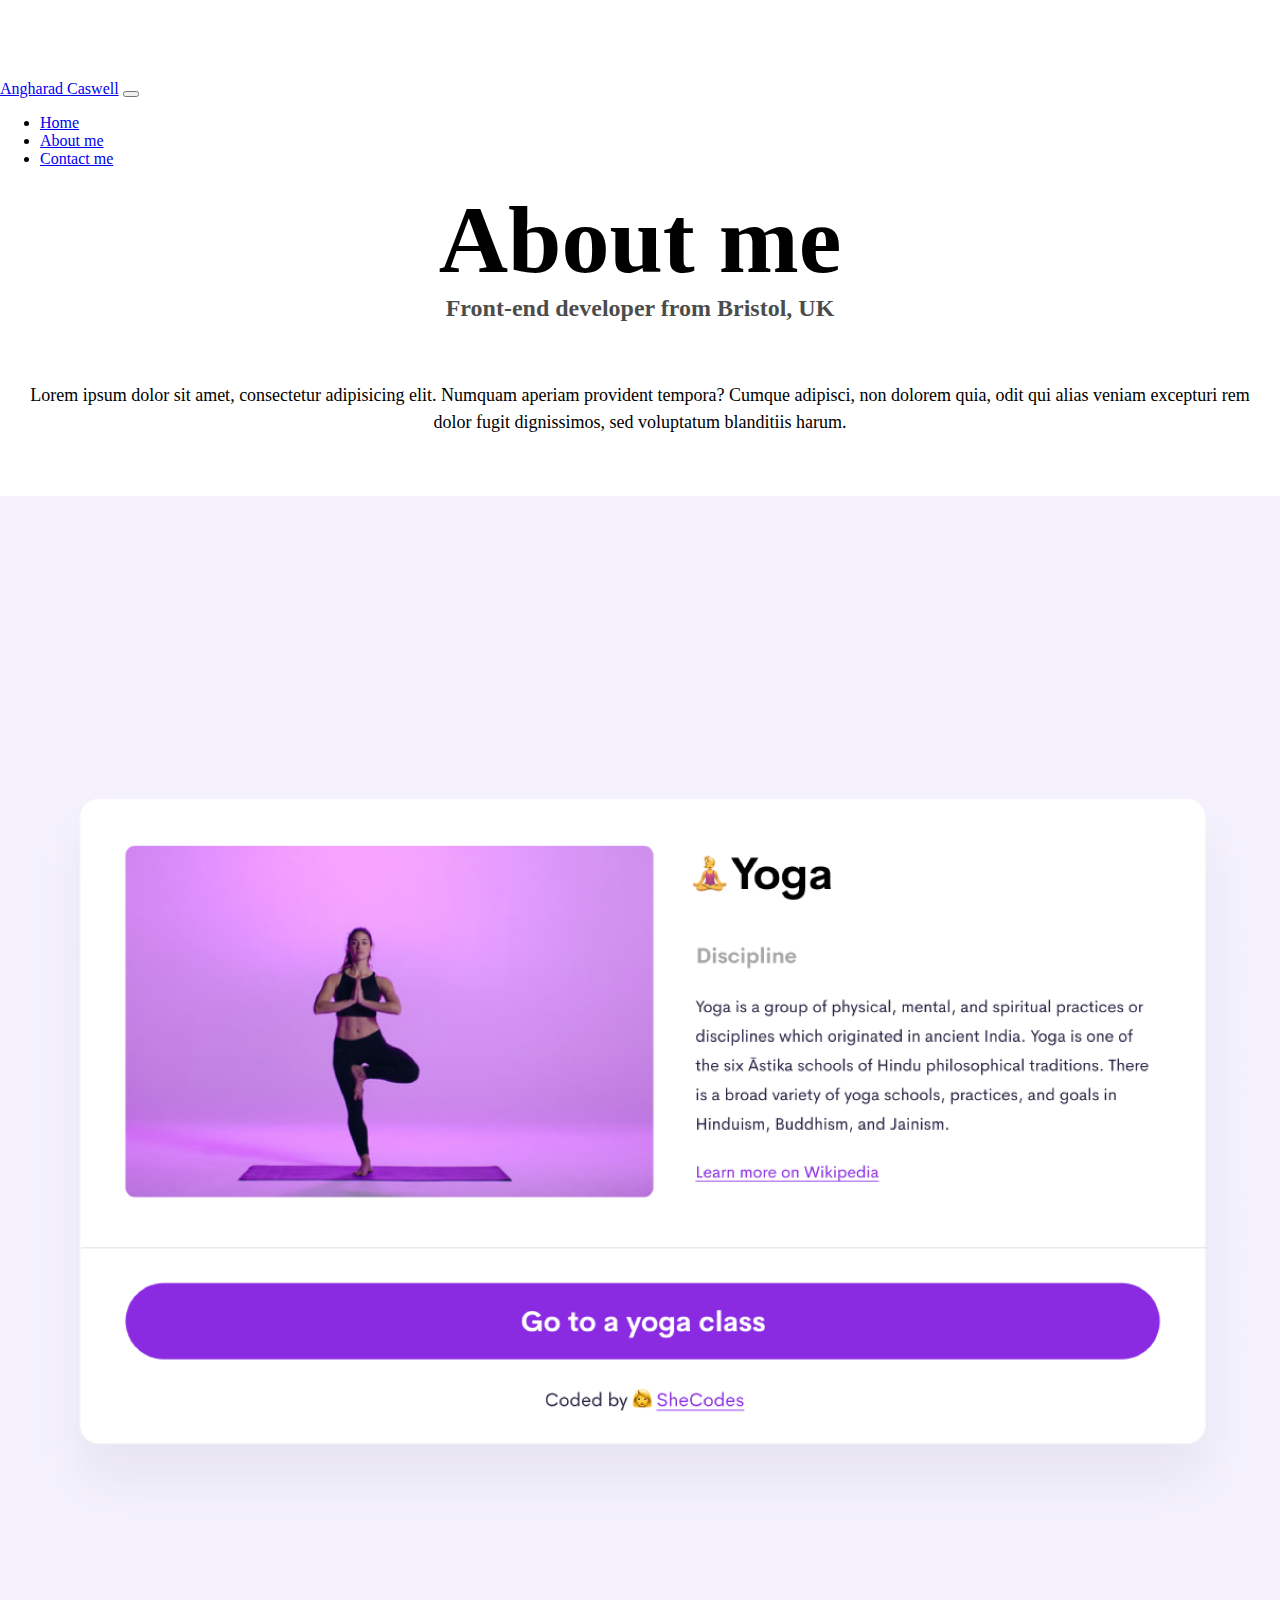
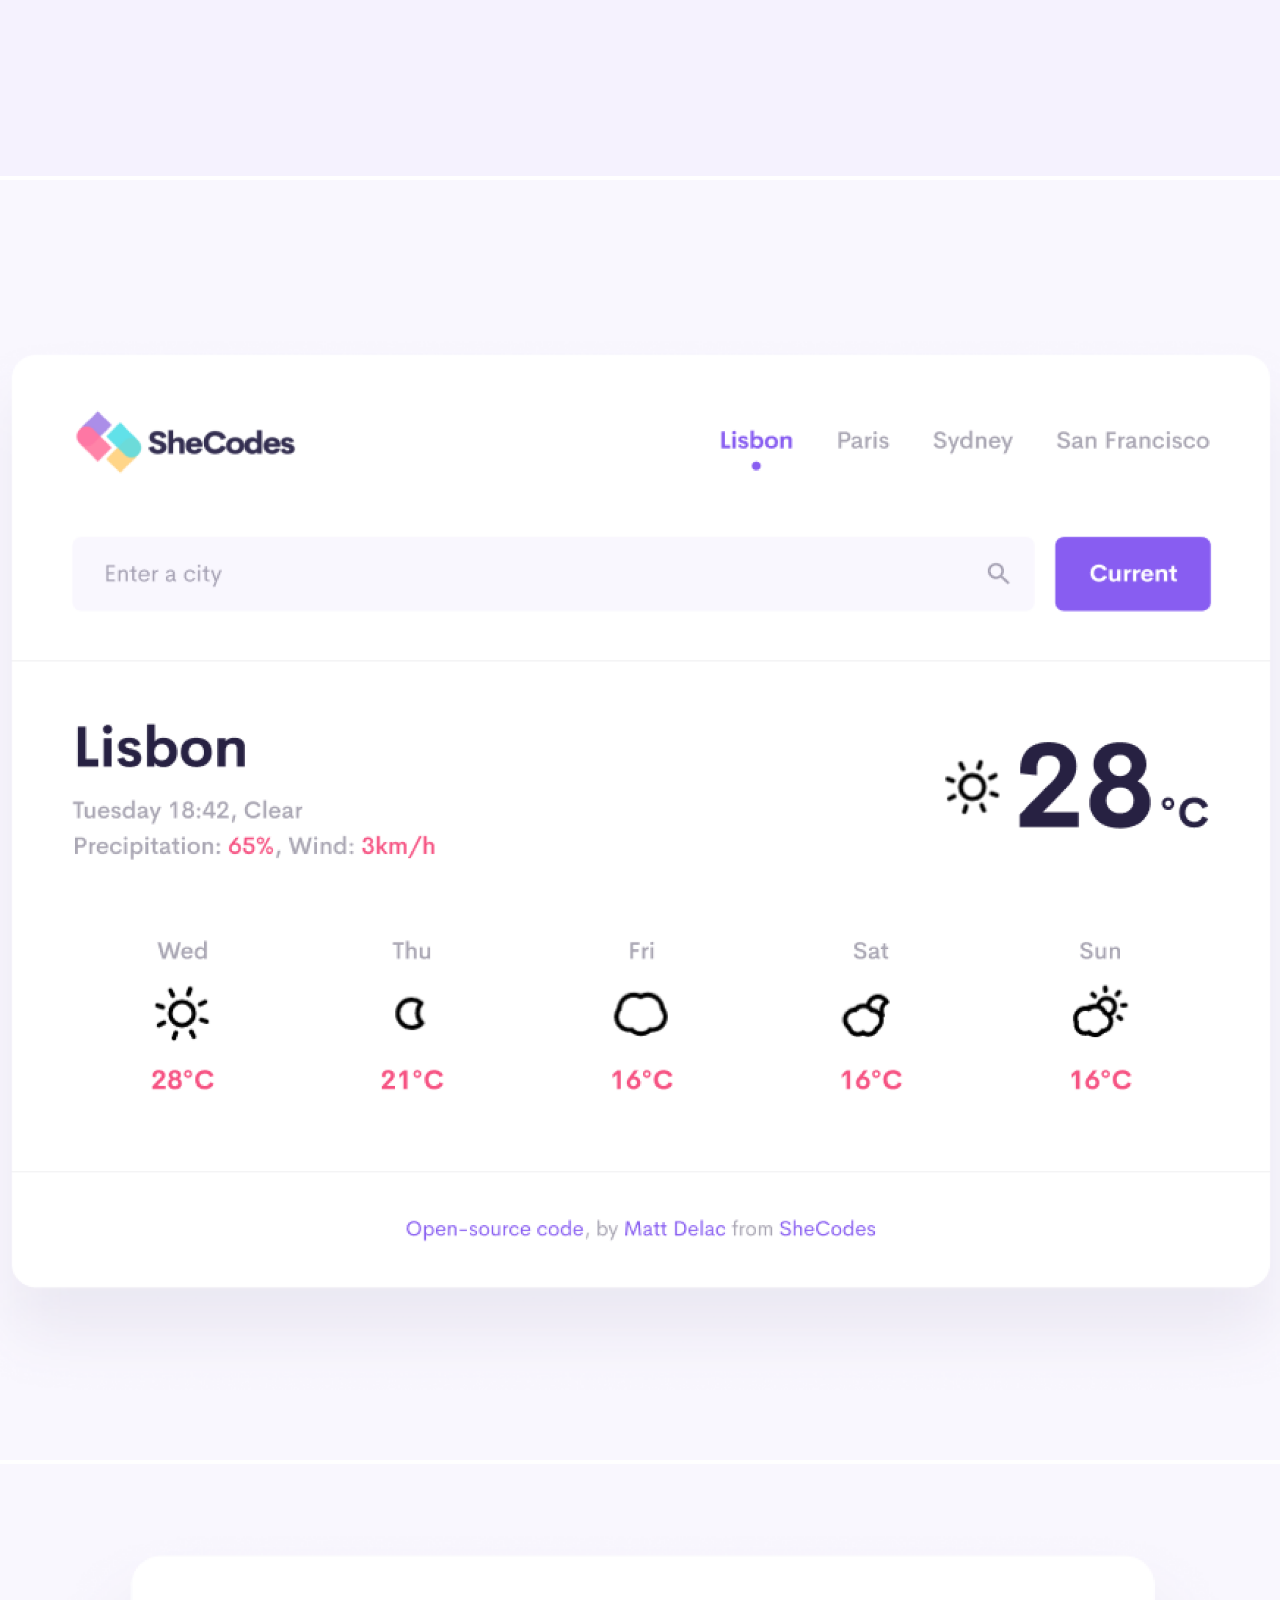
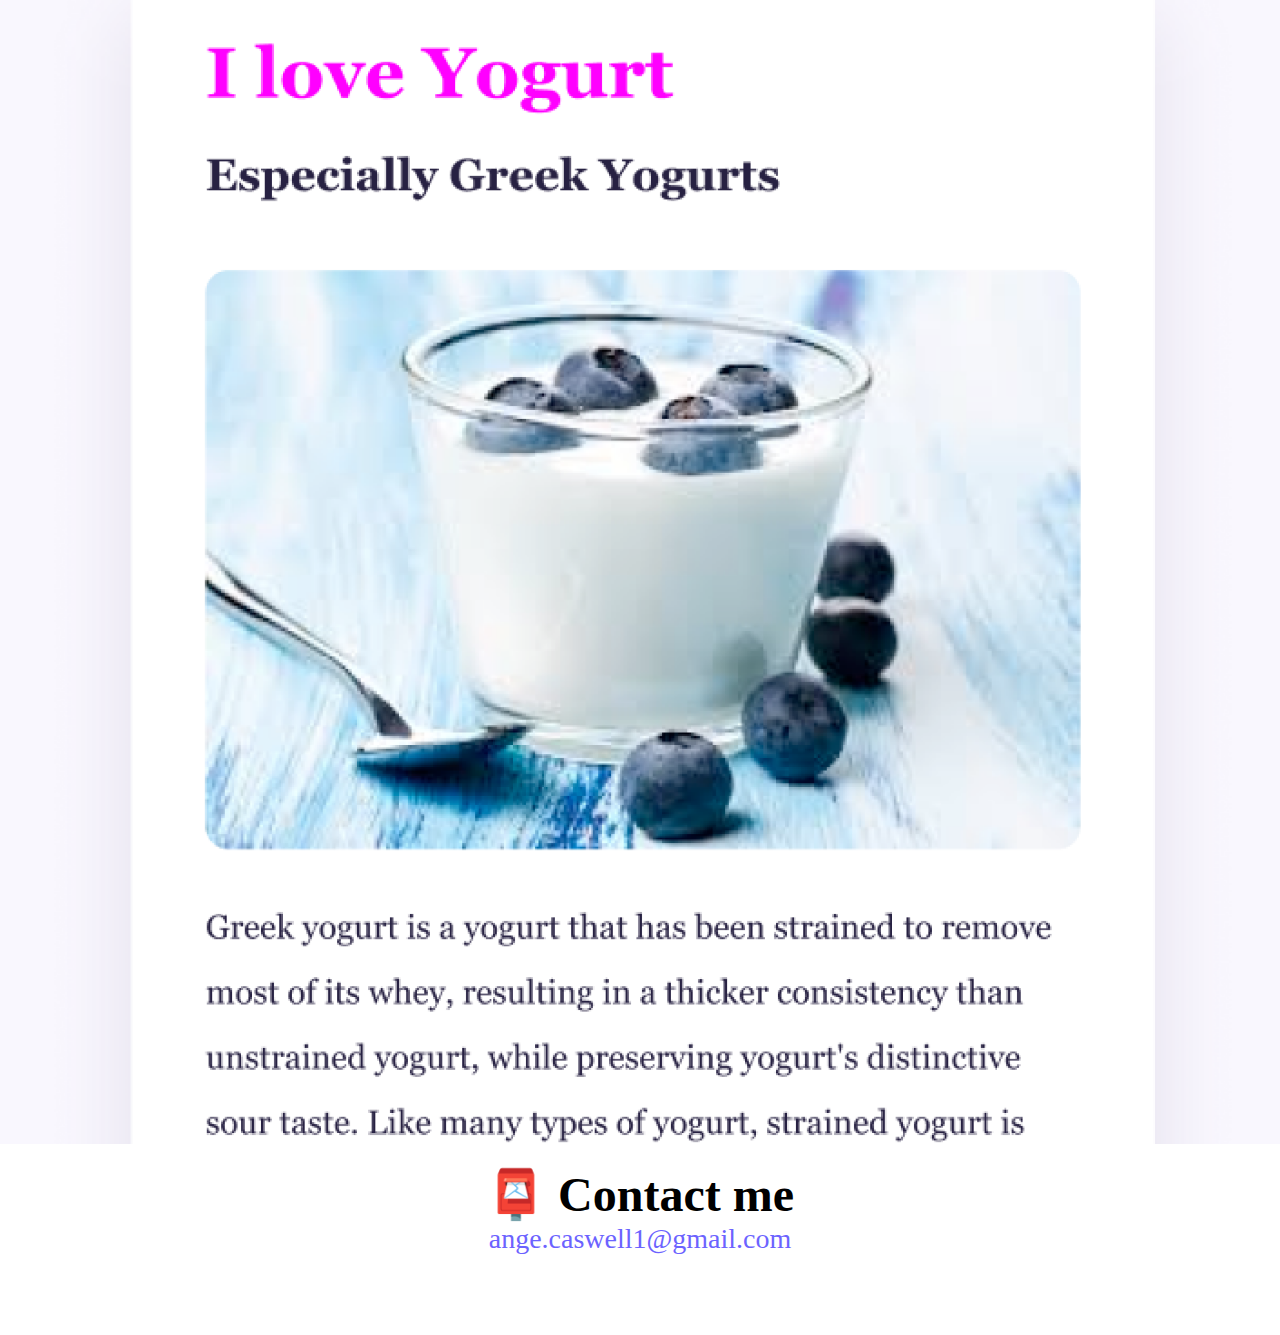
==== about.html @ fcc8724e "imported index/about/css/images from codesandbox." ====
<!DOCTYPE html>
<html lang="en">

<head>
    <meta charset="UTF-8" />
    <meta http-equiv="X-UA-Compatible" content="IE=edge" />
    <meta name="viewport" content="width=device-width, initial-scale=1.0" />
    <link rel="stylesheet" href="/styles/styles.css" />
    <link href="https://cdn.jsdelivr.net/npm/bootstrap@5.0.0-beta2/dist/css/bootstrap.min.css" rel="stylesheet"
        integrity="sha384-BmbxuPwQa2lc/FVzBcNJ7UAyJxM6wuqIj61tLrc4wSX0szH/Ev+nYRRuWlolflfl" crossorigin="anonymous" />
    <script src="https://cdn.jsdelivr.net/npm/bootstrap@5.0.0-beta2/dist/js/bootstrap.bundle.min.js"
        integrity="sha384-b5kHyXgcpbZJO/tY9Ul7kGkf1S0CWuKcCD38l8YkeH8z8QjE0GmW1gYU5S9FOnJ0"
        crossorigin="anonymous"></script>
    <title>About Angharad Caswell</title>
</head>

<body>
    <nav class="navbar navbar-expand-lg navbar-light bg-light fixed-top">
        <div class="container-fluid">
            <a class="navbar-brand" href="#">Angharad Caswell</a>
            <button class="navbar-toggler" type="button" data-bs-toggle="collapse" data-bs-target="#navbarNavDropdown"
                aria-controls="navbarNavDropdown" aria-expanded="false" aria-label="Toggle navigation">
                <span class="navbar-toggler-icon"></span>
            </button>
            <div class="collapse navbar-collapse" id="navbarNavDropdown">
                <ul class="navbar-nav">
                    <li class="nav-item">
                        <a class="nav-link active" aria-current="page" href="index.html">Home</a>
                    </li>
                    <li class="nav-item">
                        <a class="nav-link" href="about.html">About me</a>
                    </li>
                    <li class="nav-item">
                        <a class="nav-link" href="about.html#contact">Contact me</a>
                    </li>
                </ul>
            </div>
        </div>
    </nav>

    <h1>About me</h1>
    <h3>Front-end developer from Bristol, UK</h3>
    <div class="about-paragraphs text-center">
        <p>
            Lorem ipsum dolor sit amet, consectetur adipisicing elit. Numquam
            aperiam provident tempora? Cumque adipisci, non dolorem quia, odit qui
            alias veniam excepturi rem dolor fugit dignissimos, sed voluptatum
            blanditiis harum.
        </p>
    </div>
    <div class="container mb-20">
        <div class="row">
            <div class="col-sm-4">
                <img src="images/yoga.png" class="img-fluid p-2 shadow rounded" />
            </div>
            <div class="col-sm-4">
                <img src="images/weather.png" class="img-fluid p-2 shadow rounded" />
            </div>
            <div class="col-sm-4">
                <img src="images/yogurt.png" class="img-fluid p-2 shadow rounded" />
            </div>
        </div>
    </div>

    </br>
    <div id="contact">
        <h2>📮 Contact me</h2>
        <a href="mailto:ange.caswell1@gmail.com" class="email-link">
            ange.caswell1@gmail.com
        </a>
    </div>
</body>

</html>
---- styles/styles.css ----
:root {
  --primary-color: #6c63ff;
  --secondary-color: #f5f2fe;
  --box-shadow: 0 5px 10px rgba(0, 0, 0, 0.3);
}

body {
  margin: 80px auto !important;
}

h1,
h2,
h3 {
  text-align: center !important;
  margin: 0 !important;
}

h1 {
  font-size: 96px !important;
}

h2 {
  font-size: 48px !important;
}

h3 {
  font-size: 24px !important;
  opacity: 0.7 !important;
}

p {
  /* background: var(--secondary-color); */
  padding: 20px;
  border-radius: 4px;
  font-size: 18px;
  line-height: 1.5;
  text-align: center;
}
img {
  max-width: 100%;
  height: auto;
}
.primary-link {
  border-radius: 4px;
  padding: 20px 15px;
  text-decoration: none;
  text-transform: capitalize;
  background: var(--primary-color);
  box-shadow: var(--box-shadow);
  color: white;
}

.navigation-links {
  display: flex;
  margin-top: 40px;
  justify-content: center;
}

.navigation-links a {
  margin: 20px;
  border-radius: 4px;
  padding: 20px 15px;
  text-decoration: none;
  text-transform: capitalize;
}

.contact-link {
  background: var(--primary-color);
  box-shadow: var(--box-shadow);
  color: white;
}

.about-link {
  color: var(--primary-color);
  border: 1px solid var(--primary-color);
}

.homepage-link {
  color: var(--primary-color);
  text-align: center;
  display: block;
}

.about-paragraphs {
  display: flex;
  margin: 30px 0;
}

.about-paragraphs p {
  margin: 10px;
}

.email-link {
  display: flex;
  justify-content: center;
  color: var(--primary-color);
  font-size: 28px;
  text-decoration: none;
}

.email-link:hover {
  text-decoration: underline;
}
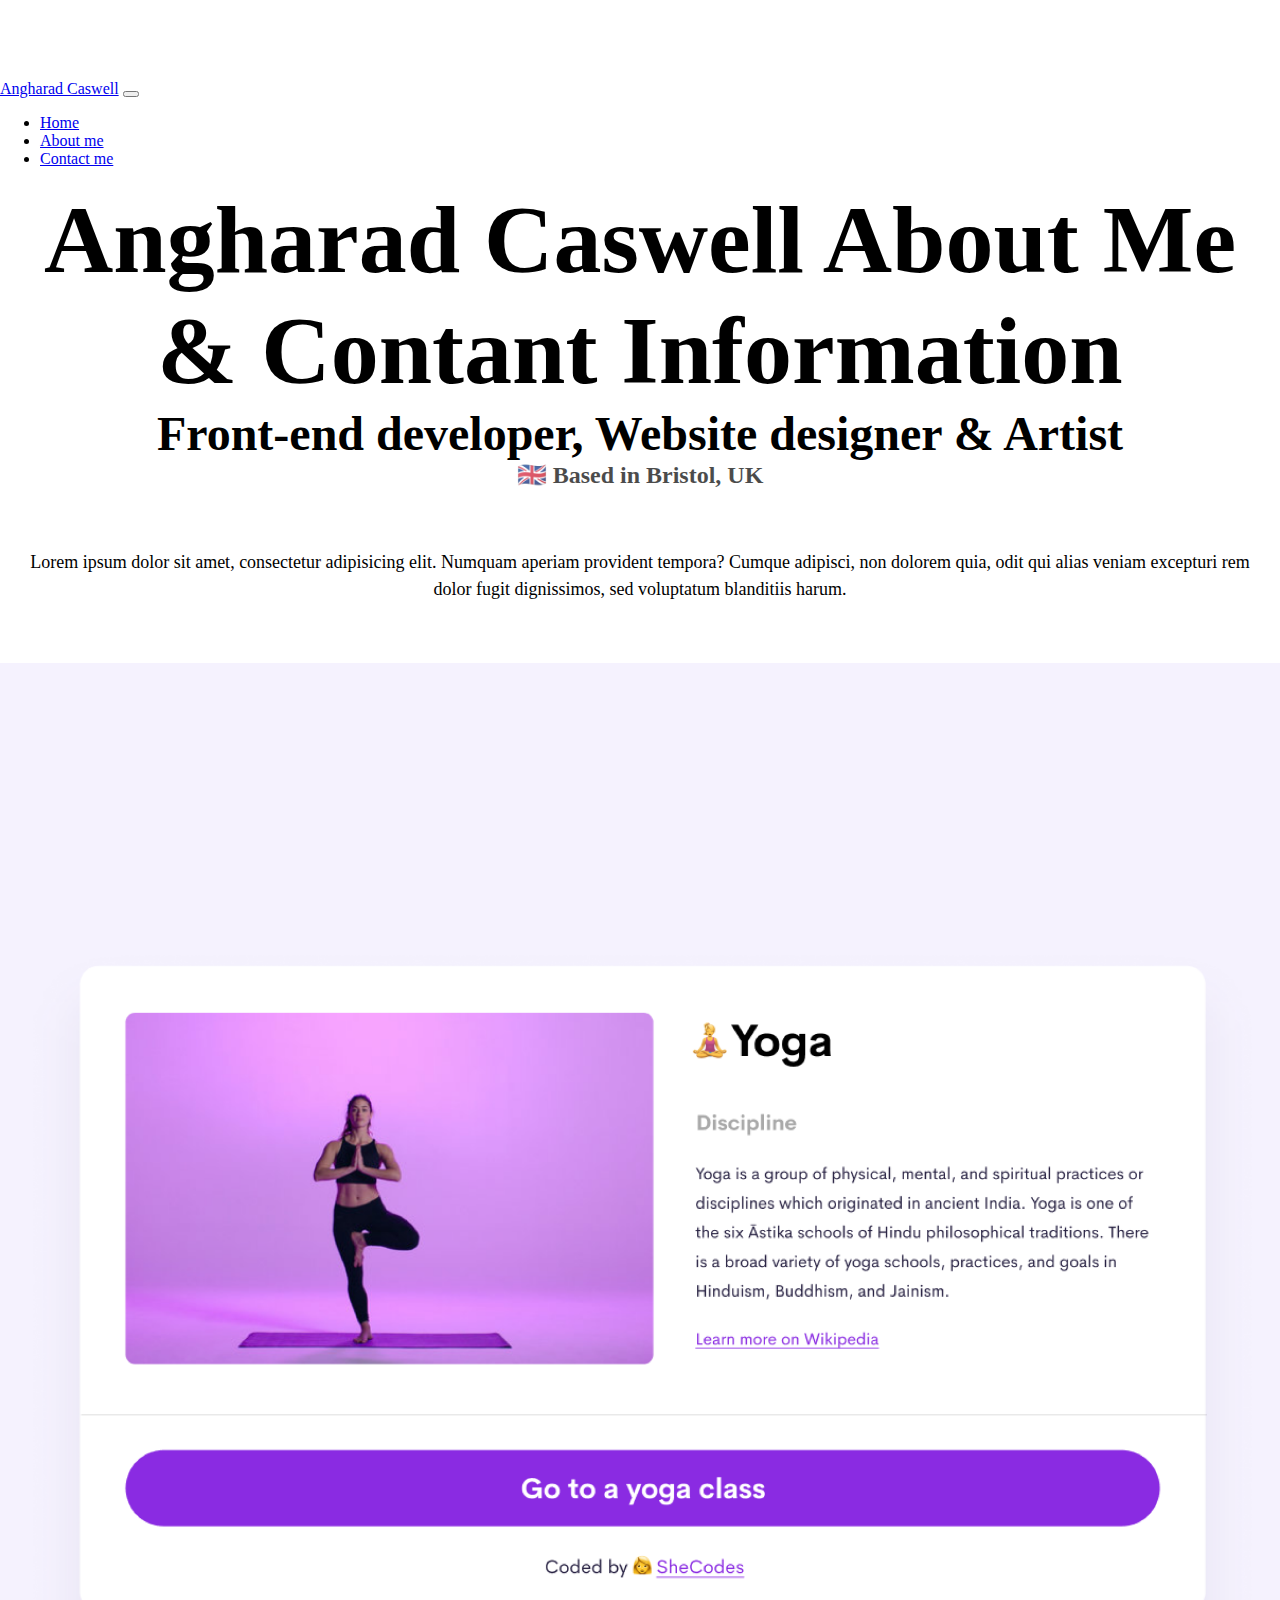
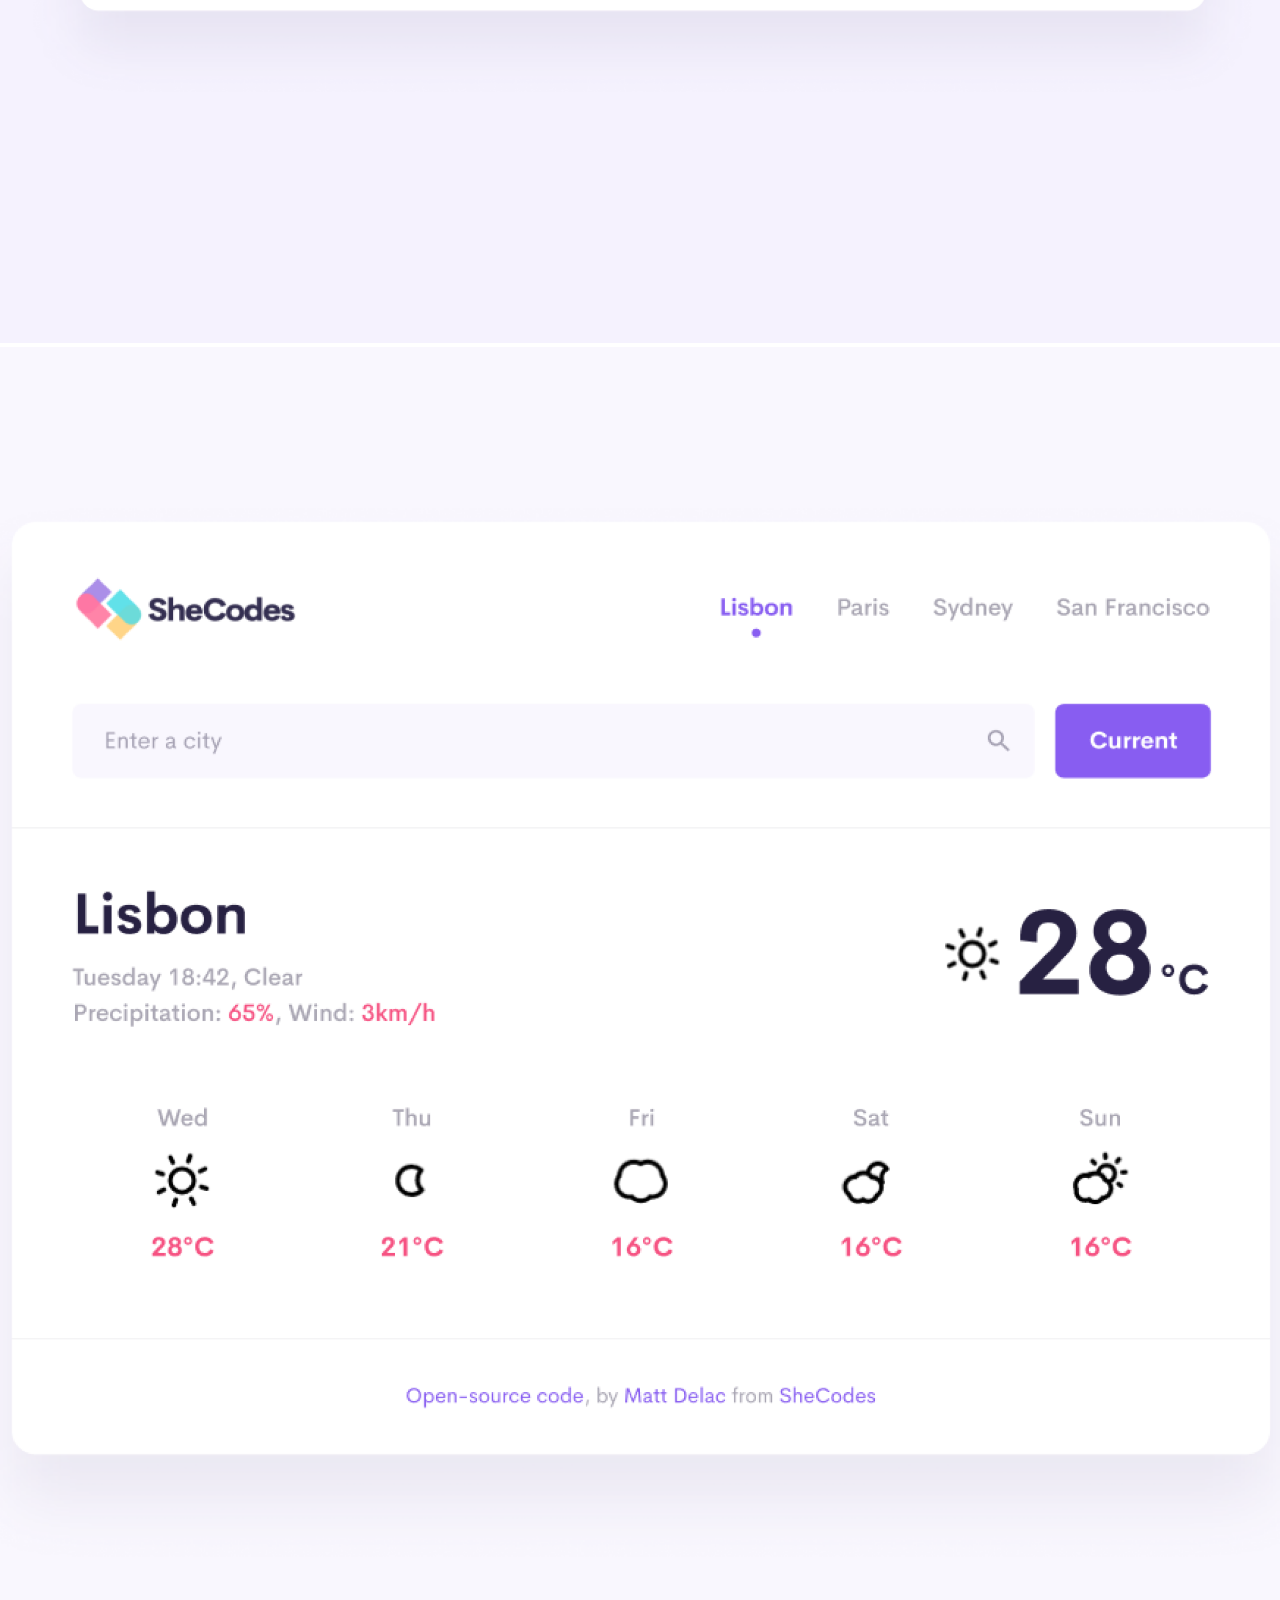
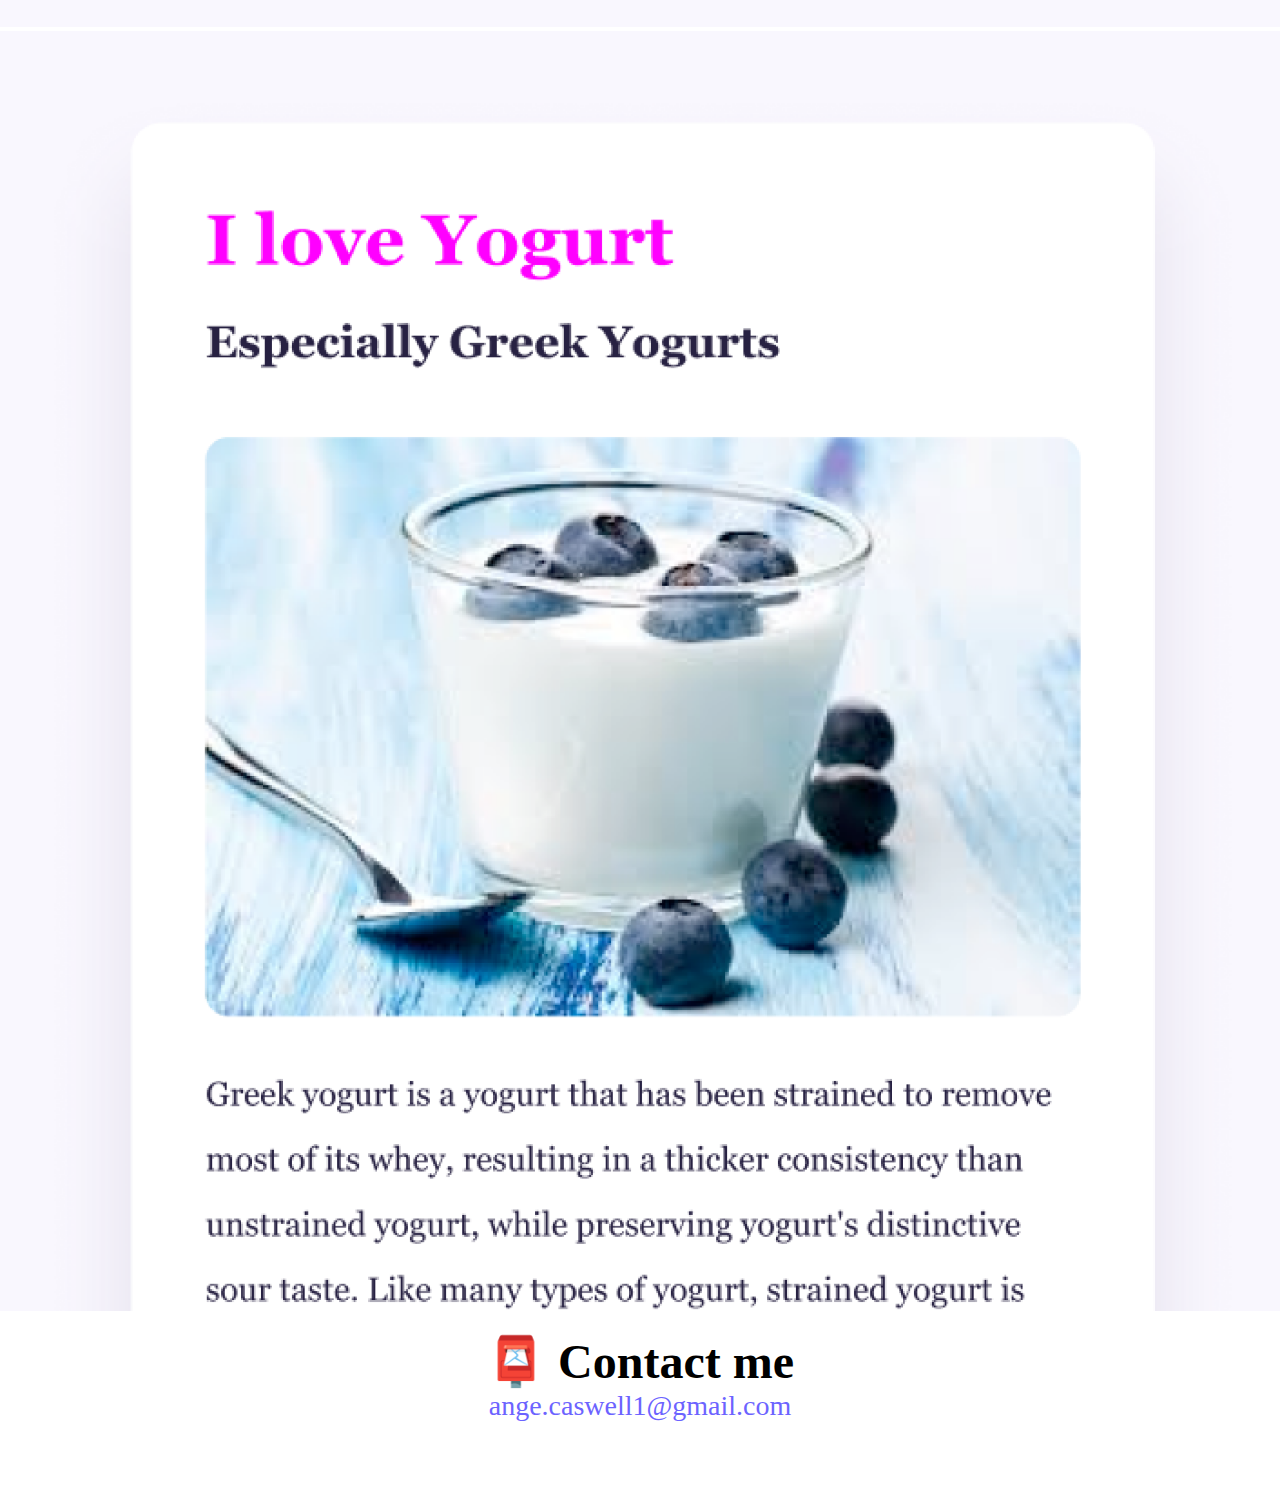
==== commit 62c652e4: "Added image alt, link title, meta description and improved page titles. SEO improvement." ====
--- a/about.html
+++ b/about.html
@@ -11,7 +11,8 @@
     <script src="https://cdn.jsdelivr.net/npm/bootstrap@5.0.0-beta2/dist/js/bootstrap.bundle.min.js"
         integrity="sha384-b5kHyXgcpbZJO/tY9Ul7kGkf1S0CWuKcCD38l8YkeH8z8QjE0GmW1gYU5S9FOnJ0"
         crossorigin="anonymous"></script>
-    <title>About Angharad Caswell</title>
+    <title>Angharad Caswell: About me and my projects as a front end developer, website designer & artist. Contact me.</title>
+    <meta name="description" content="My name is Angharad Caswell and I am an artist, website desinger and front end developer. Here is a portfolio of my coding projects, UX/UI projects and art commissions.">
 </head>
 
 <body>
@@ -25,21 +26,22 @@
             <div class="collapse navbar-collapse" id="navbarNavDropdown">
                 <ul class="navbar-nav">
                     <li class="nav-item">
-                        <a class="nav-link active" aria-current="page" href="index.html">Home</a>
+                        <a class="nav-link active" aria-current="page" href="index.html" title="Homepage">Home</a>
                     </li>
                     <li class="nav-item">
-                        <a class="nav-link" href="about.html">About me</a>
+                        <a class="nav-link" href="about.html" title="About me">About me</a>
                     </li>
                     <li class="nav-item">
-                        <a class="nav-link" href="about.html#contact">Contact me</a>
+                        <a class="nav-link" href="about.html#contact" title="Contact me">Contact me</a>
                     </li>
                 </ul>
             </div>
         </div>
     </nav>
 
-    <h1>About me</h1>
-    <h3>Front-end developer from Bristol, UK</h3>
+    <h1>Angharad Caswell About Me & Contant Information</h1>
+    <h2>Front-end developer, Website designer & Artist</h2>
+    <h3>🇬🇧 Based in Bristol, UK</h3>
     <div class="about-paragraphs text-center">
         <p>
             Lorem ipsum dolor sit amet, consectetur adipisicing elit. Numquam
@@ -51,13 +53,13 @@
     <div class="container mb-20">
         <div class="row">
             <div class="col-sm-4">
-                <img src="images/yoga.png" class="img-fluid p-2 shadow rounded" />
+                <img src="images/yoga.png" class="img-fluid p-2 shadow rounded" alt="Screenshot of yoga app"/>
             </div>
             <div class="col-sm-4">
-                <img src="images/weather.png" class="img-fluid p-2 shadow rounded" />
+                <img src="images/weather.png" class="img-fluid p-2 shadow rounded" alt="screenshot of weather app" />
             </div>
             <div class="col-sm-4">
-                <img src="images/yogurt.png" class="img-fluid p-2 shadow rounded" />
+                <img src="images/yogurt.png" class="img-fluid p-2 shadow rounded" alt="screenshot of yogurt app" />
             </div>
         </div>
     </div>
@@ -65,7 +67,7 @@
     </br>
     <div id="contact">
         <h2>📮 Contact me</h2>
-        <a href="mailto:ange.caswell1@gmail.com" class="email-link">
+        <a href="mailto:ange.caswell1@gmail.com" class="email-link" title="Email link" >
             ange.caswell1@gmail.com
         </a>
     </div>
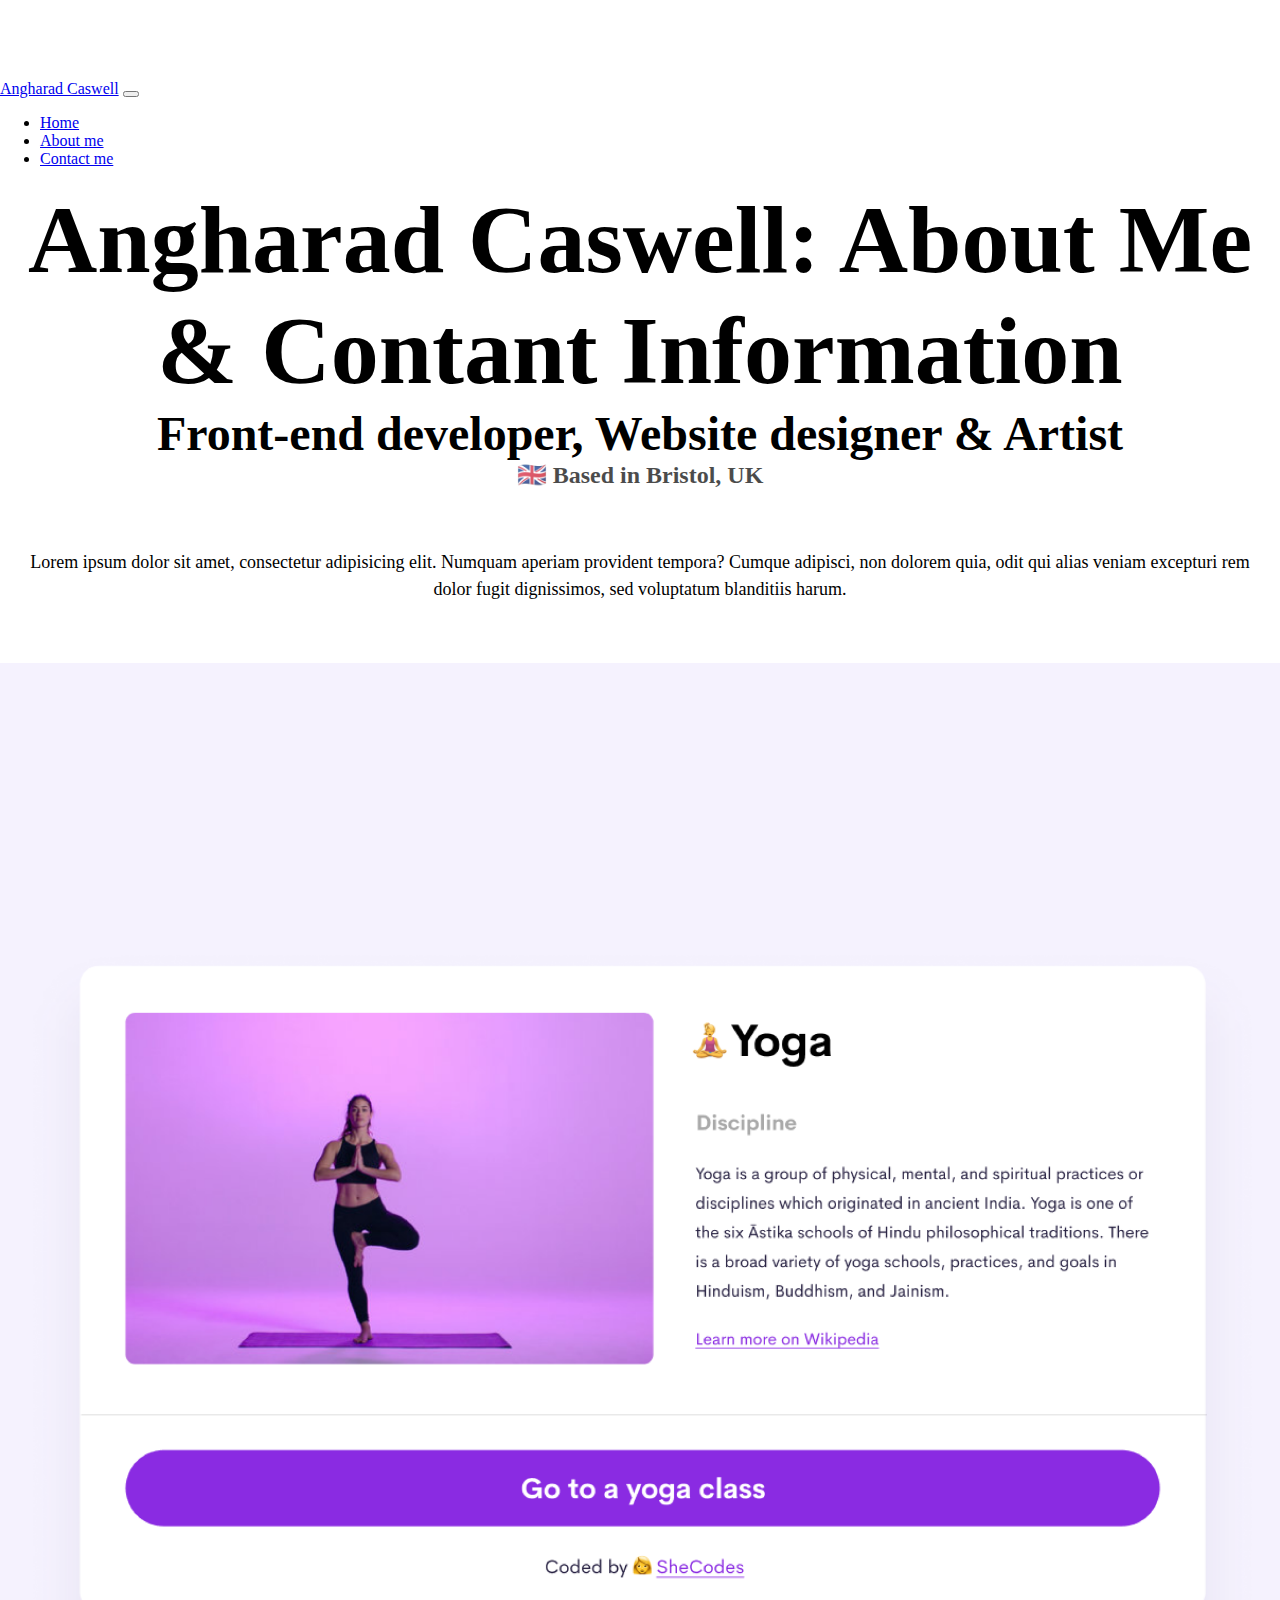
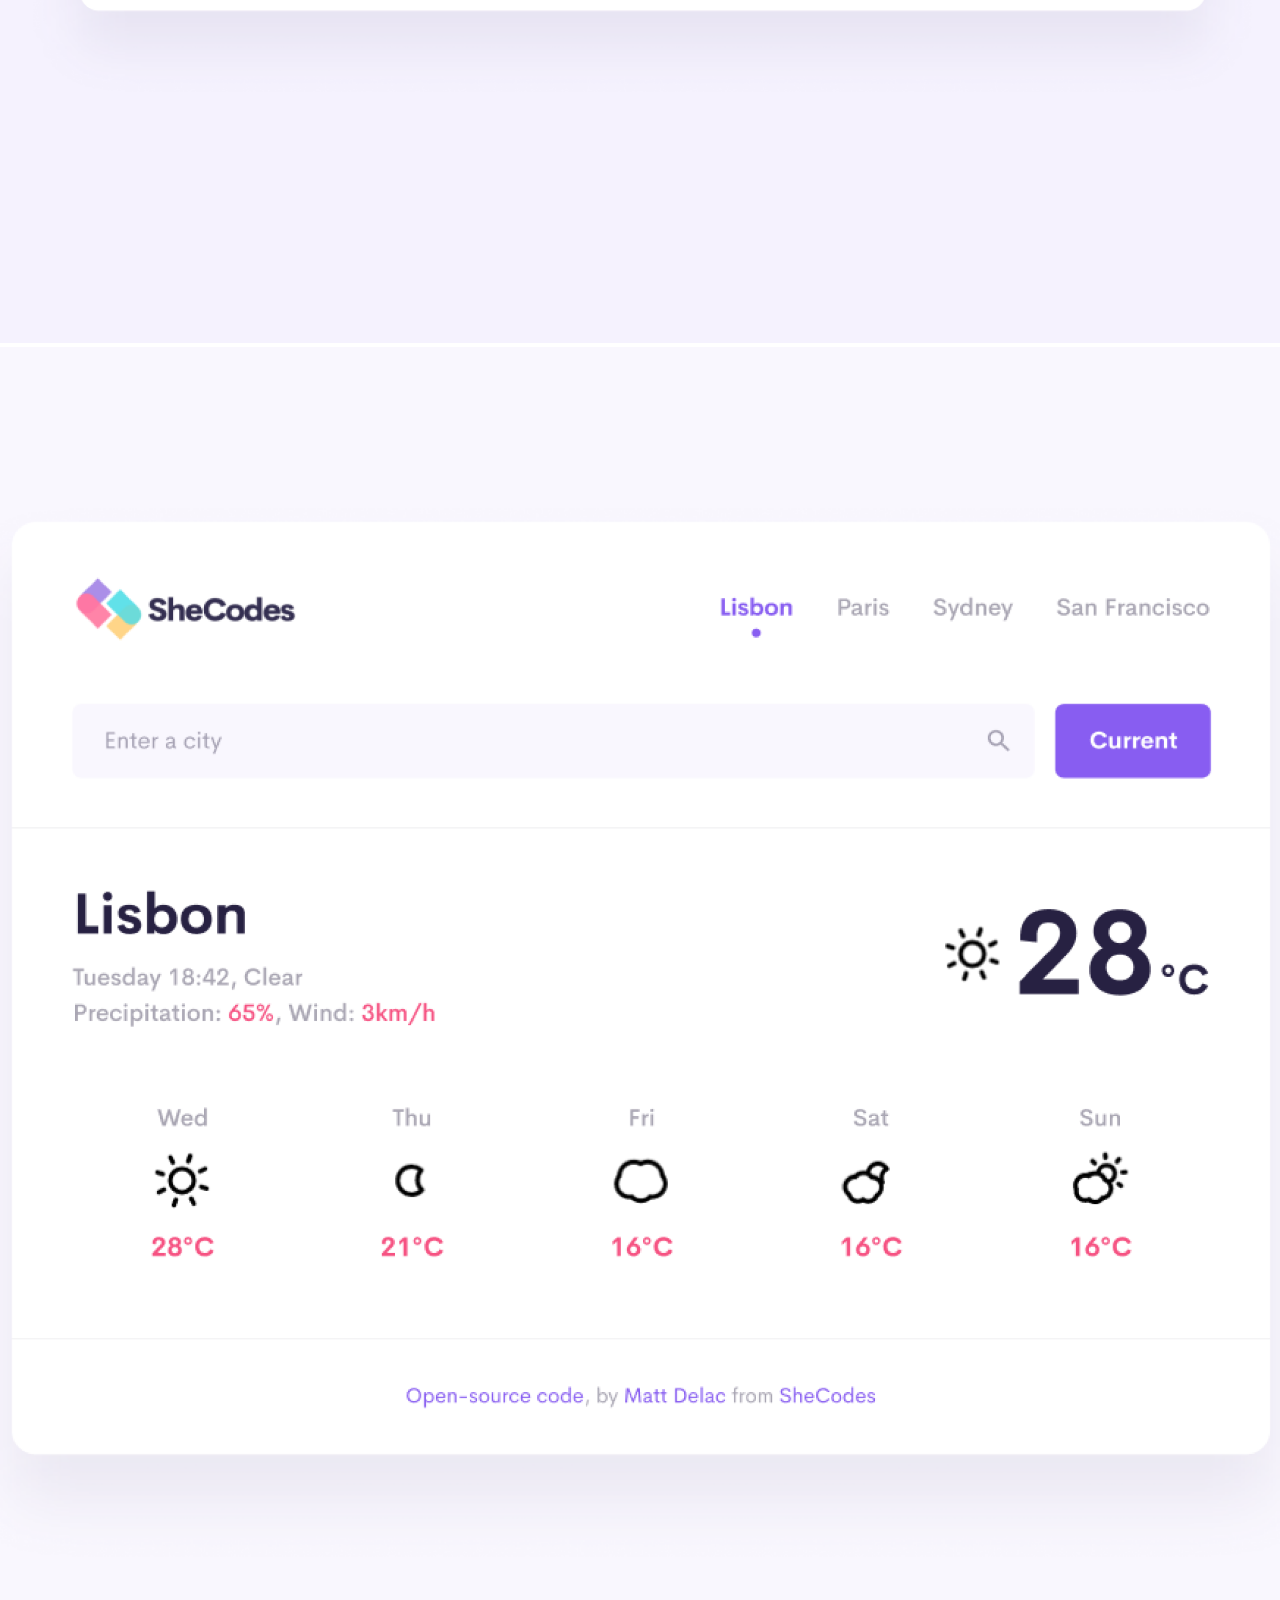
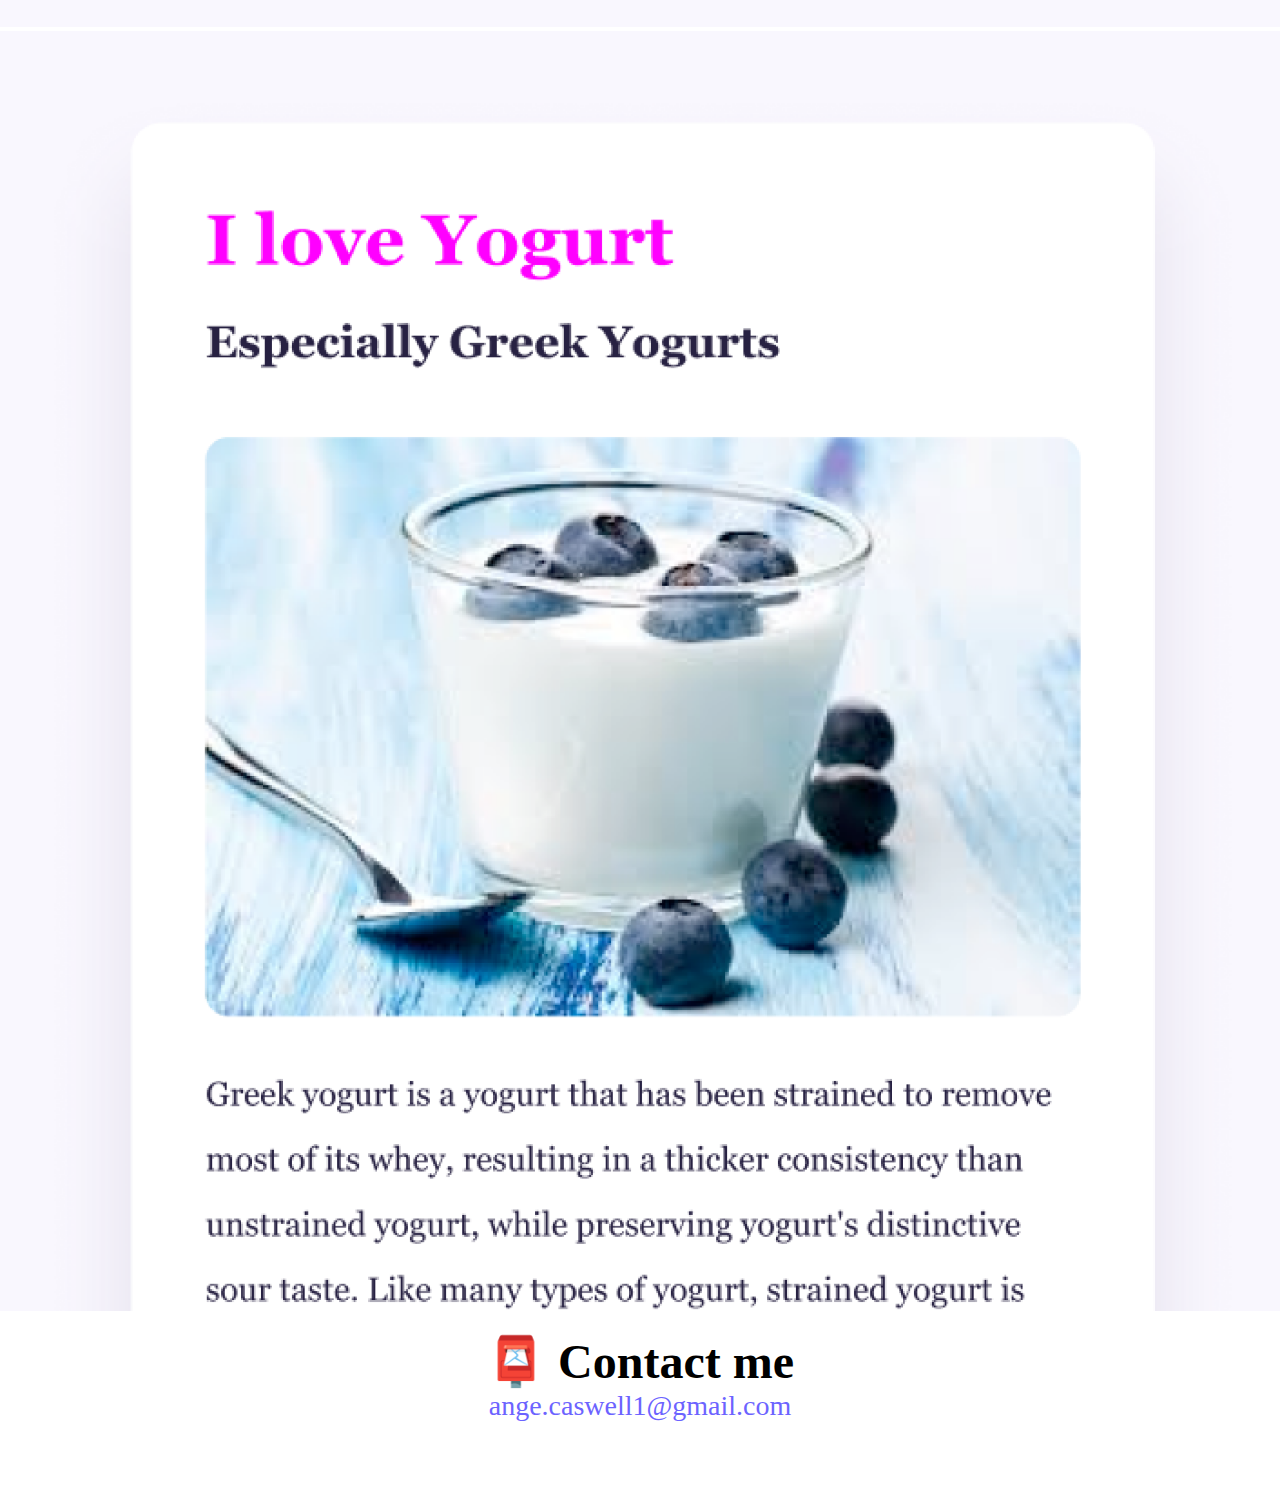
==== commit 7253ee33: "Amended page titles and meta description after checking site of seobility." ====
--- a/about.html
+++ b/about.html
@@ -11,8 +11,8 @@
     <script src="https://cdn.jsdelivr.net/npm/bootstrap@5.0.0-beta2/dist/js/bootstrap.bundle.min.js"
         integrity="sha384-b5kHyXgcpbZJO/tY9Ul7kGkf1S0CWuKcCD38l8YkeH8z8QjE0GmW1gYU5S9FOnJ0"
         crossorigin="anonymous"></script>
-    <title>Angharad Caswell: About me and my projects as a front end developer, website designer & artist. Contact me.</title>
-    <meta name="description" content="My name is Angharad Caswell and I am an artist, website desinger and front end developer. Here is a portfolio of my coding projects, UX/UI projects and art commissions.">
+    <title>Angharad Caswell: About me and my projects as a front end developer and website designer. Contact me.</title>
+    <meta name="description" content="My name is Angharad Caswell and I am a website desinger and front end developer. Here is a portfolio of web development projects.">
 </head>
 
 <body>
@@ -39,7 +39,7 @@
         </div>
     </nav>
 
-    <h1>Angharad Caswell About Me & Contant Information</h1>
+    <h1>Angharad Caswell: About Me & Contant Information</h1>
     <h2>Front-end developer, Website designer & Artist</h2>
     <h3>🇬🇧 Based in Bristol, UK</h3>
     <div class="about-paragraphs text-center">
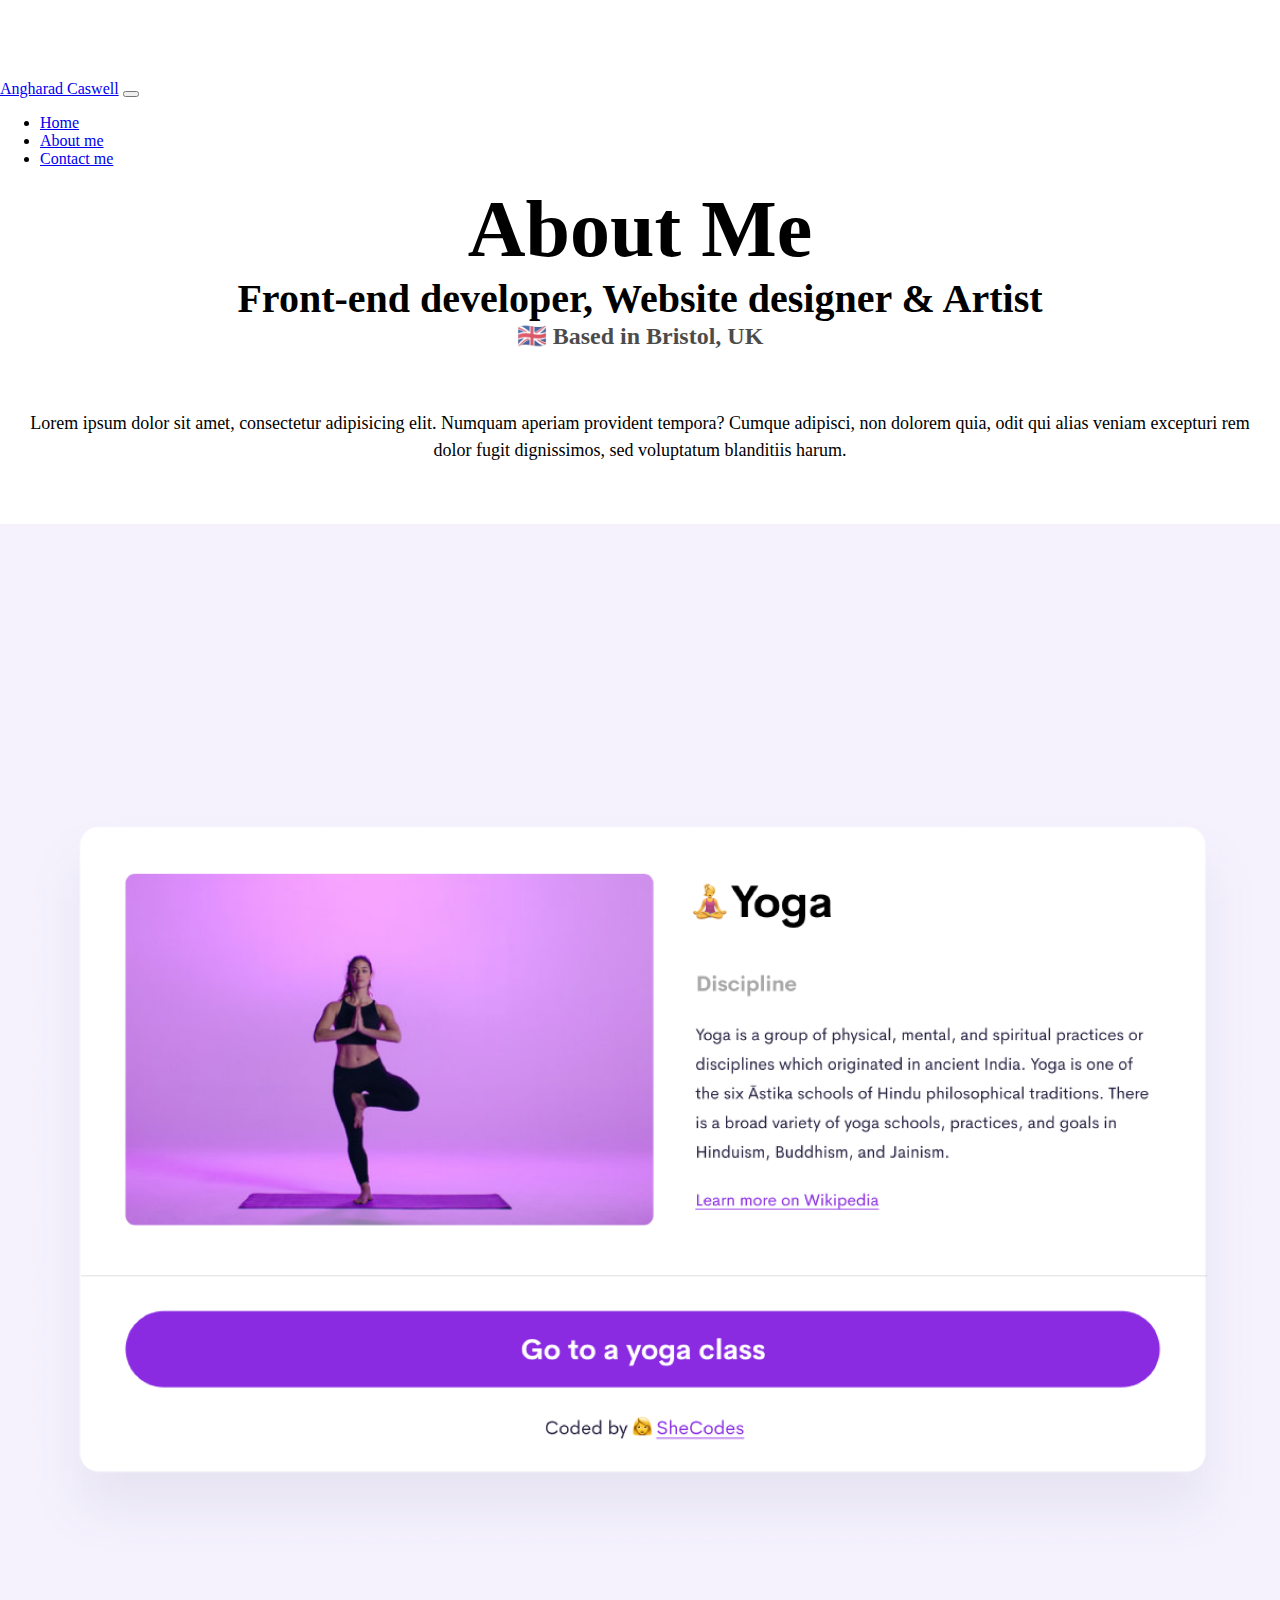
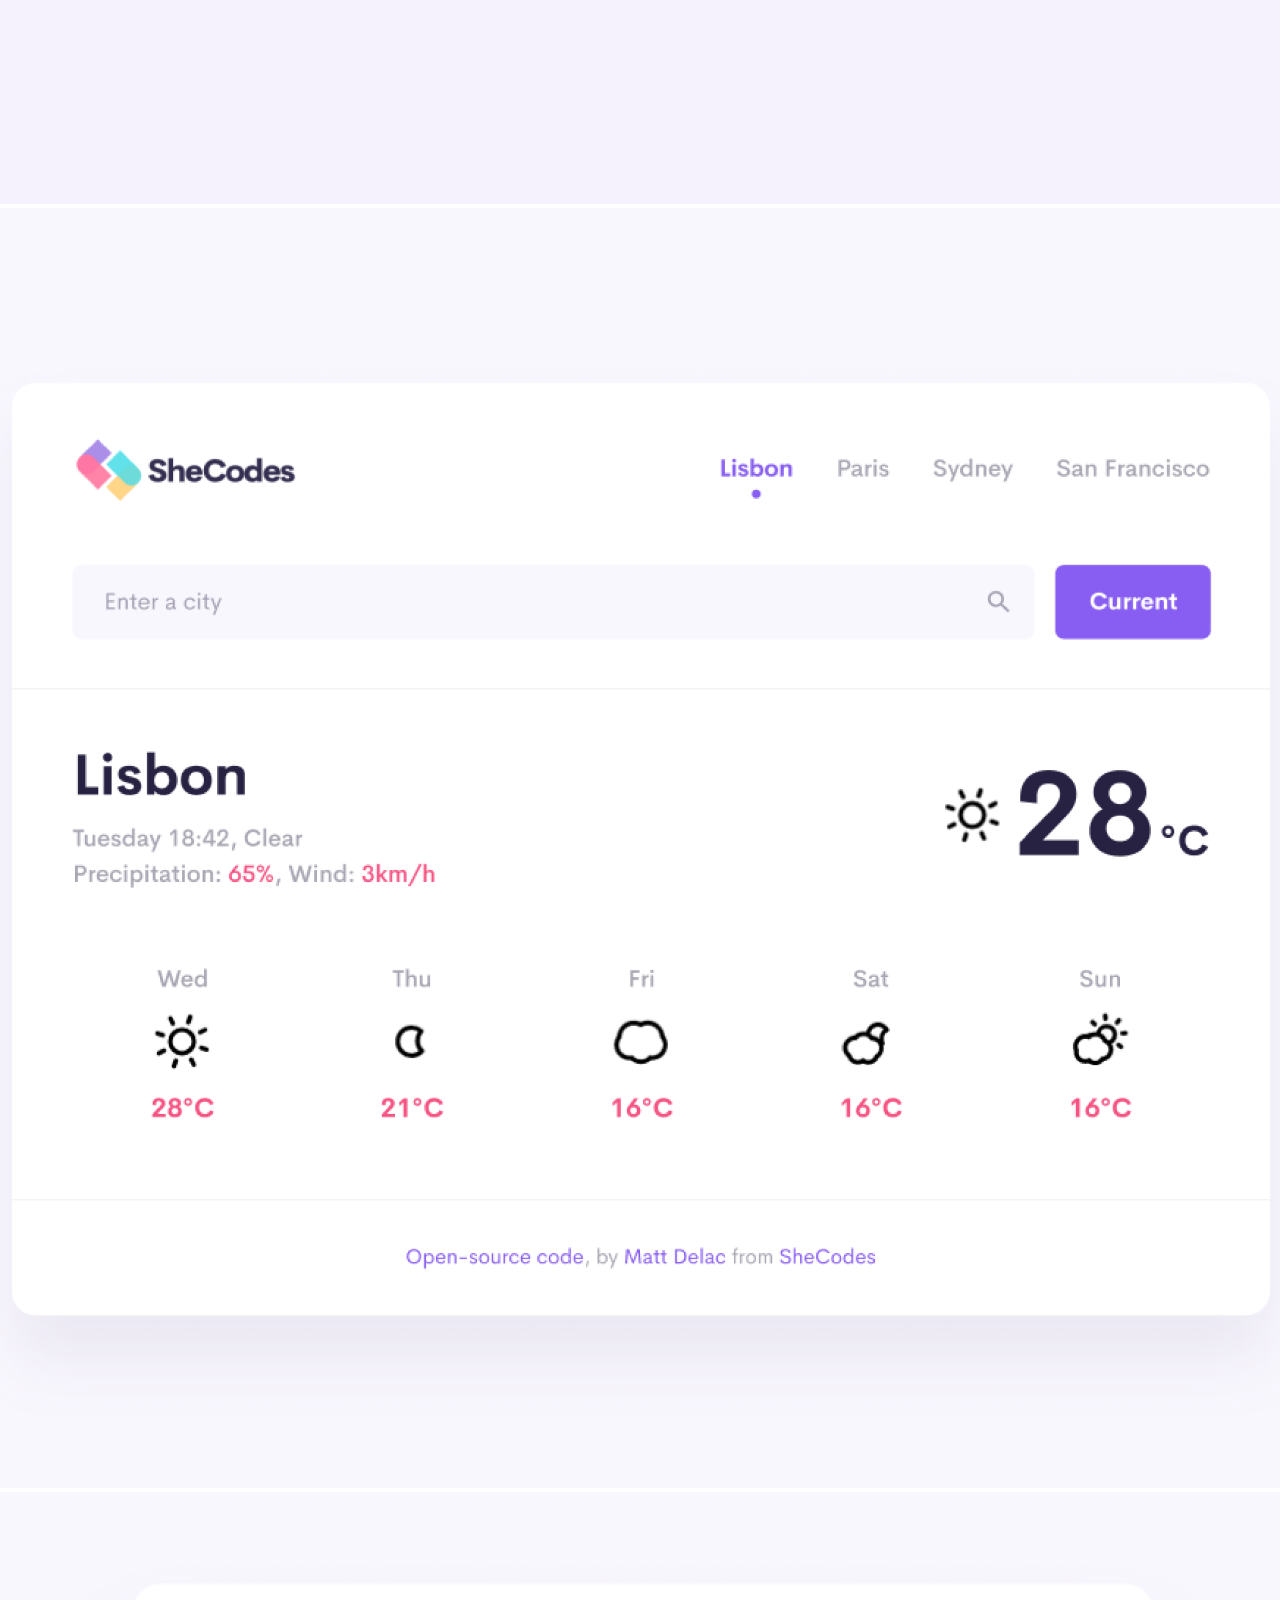
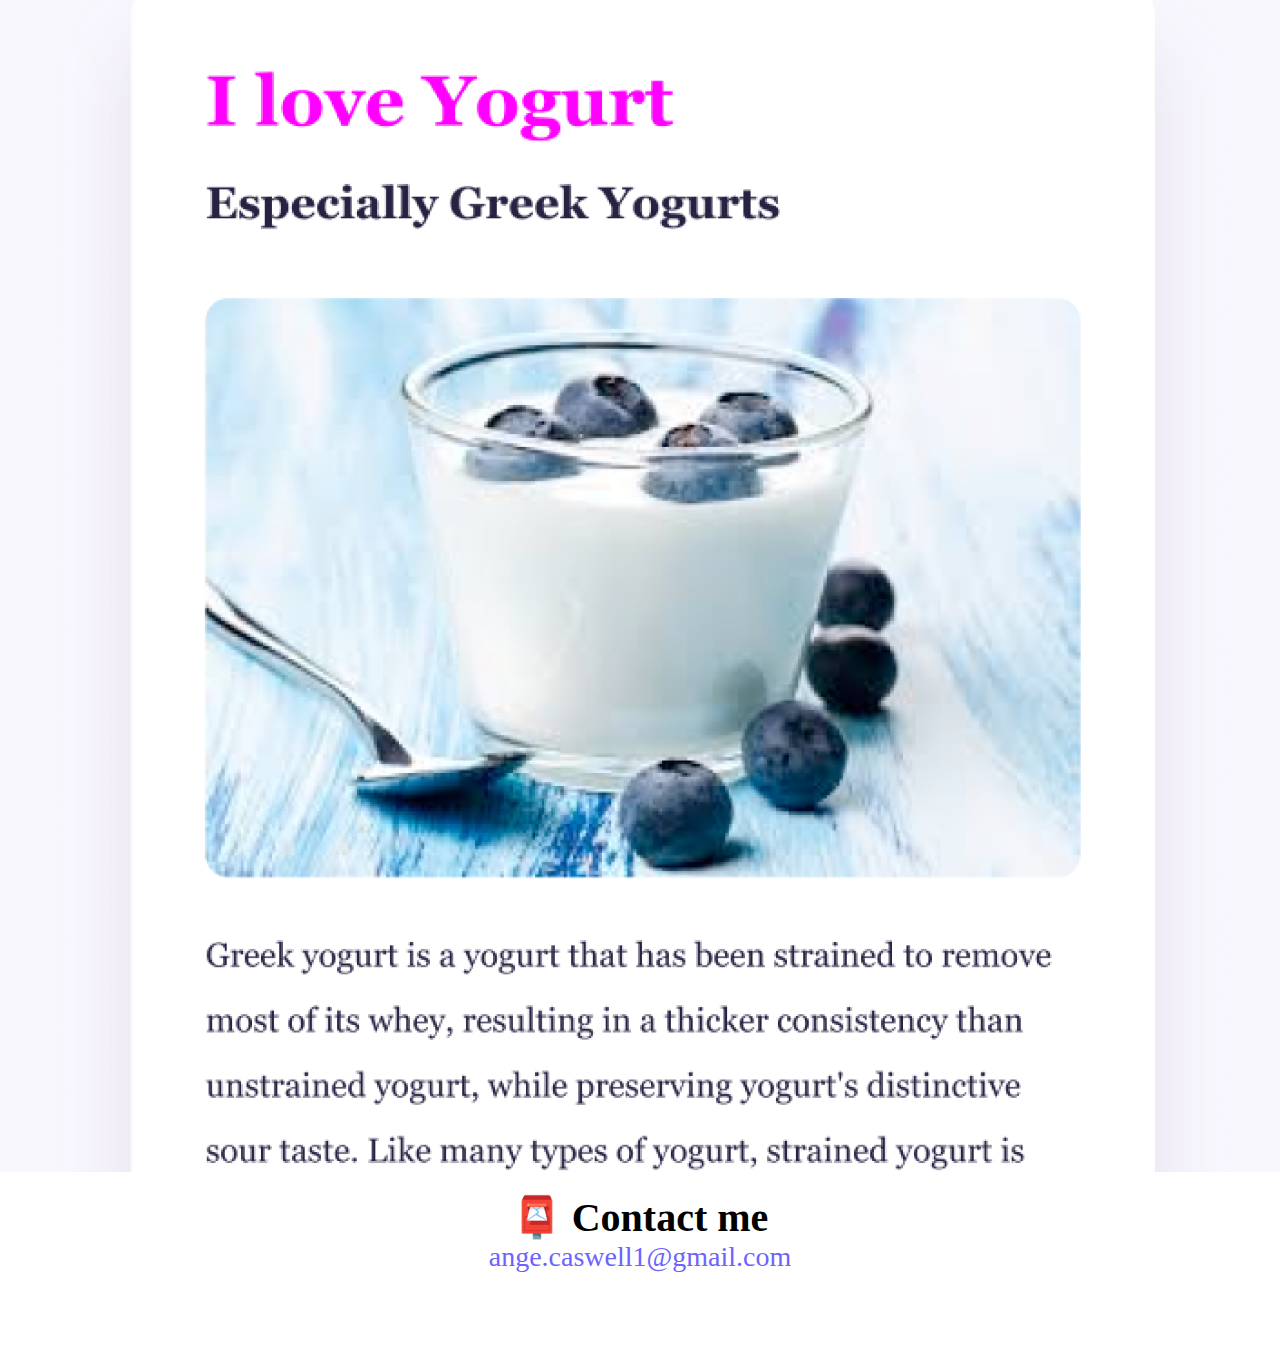
==== commit b25673af: "Updated column sizes and font sizes" ====
--- a/about.html
+++ b/about.html
@@ -39,7 +39,7 @@
         </div>
     </nav>
 
-    <h1>Angharad Caswell: About Me & Contant Information</h1>
+    <h1>About Me</h1>
     <h2>Front-end developer, Website designer & Artist</h2>
     <h3>🇬🇧 Based in Bristol, UK</h3>
     <div class="about-paragraphs text-center">
--- a/styles/styles.css
+++ b/styles/styles.css
@@ -16,11 +16,11 @@
 }
 
 h1 {
-  font-size: 96px !important;
+  font-size: 80px !important;
 }
 
 h2 {
-  font-size: 48px !important;
+  font-size: 40px !important;
 }
 
 h3 {
@@ -40,6 +40,7 @@
   max-width: 100%;
   height: auto;
 }
+
 .primary-link {
   border-radius: 4px;
   padding: 20px 15px;
